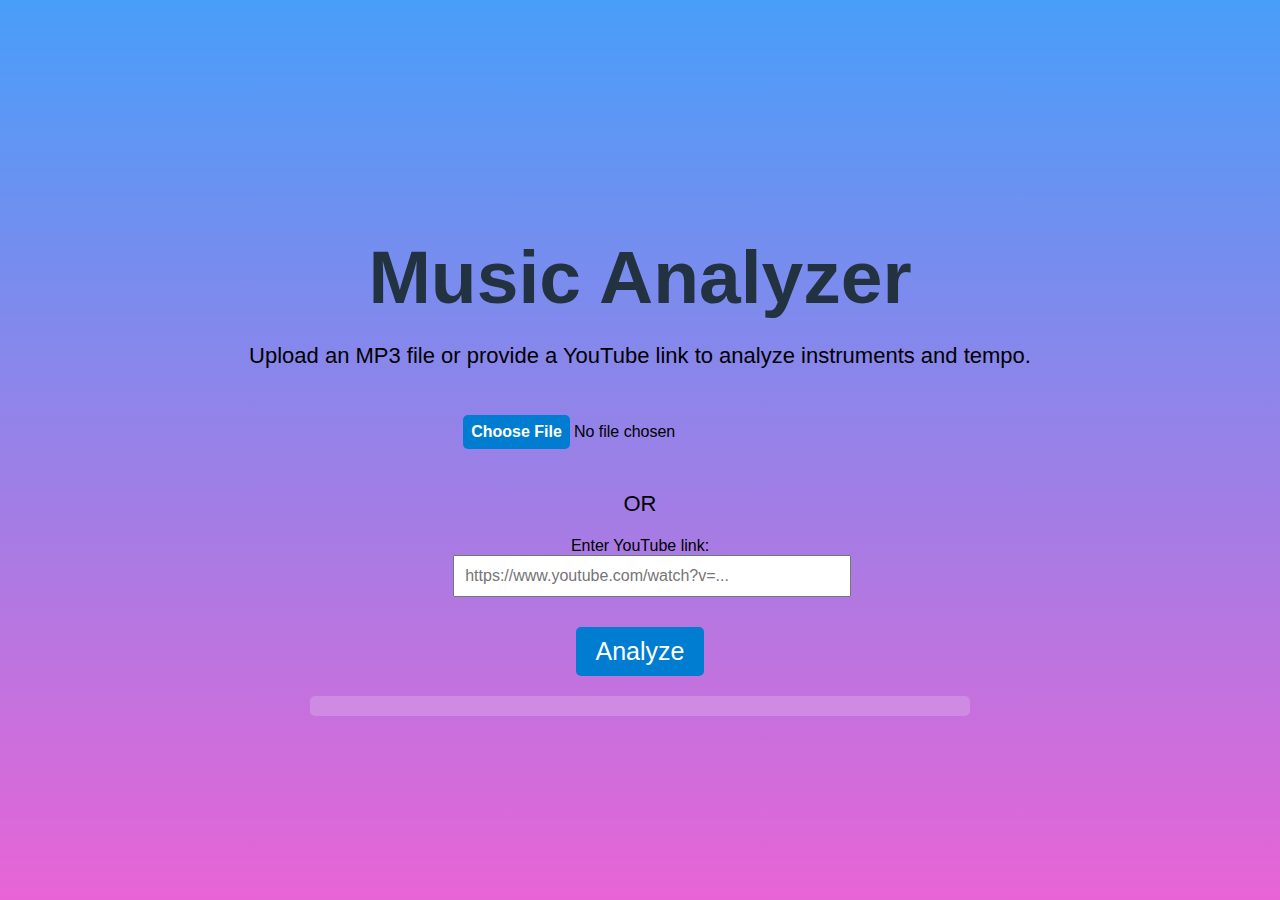
==== Templates/index.html @ b437ec96 "youtube link analyze" ====
<!DOCTYPE html>
<html lang="en">
<head>
    <meta charset="UTF-8">
    <meta name="viewport" content="width=device-width, initial-scale=1.0">
    <title>Music Analyzer</title>
    <link rel="stylesheet" href="/static/styles.css">
    <style>
        /* Add your CSS here */
        #loading {
            display: none;
            font-size: 1.2em;
            text-align: center;
            margin: 20px 0;
        }
        #loading-bar {
            width: 100%;
            background-color: #f3f3f3;
            border: 1px solid #ddd;
            border-radius: 5px;
            height: 20px;
            margin-top: 10px;
            position: relative;
        }
        #loading-bar span {
            display: block;
            height: 100%;
            background-color: #4caf50;
            width: 0;
            border-radius: 5px;
            position: absolute;
            top: 0;
            left: 0;
            transition: width 0.4s;
        }
    </style>
</head>
<body>
    <h1>Music Analyzer</h1>
    <p>Upload an MP3 file or provide a YouTube link to analyze instruments and tempo.</p>

    <form id="uploadForm" enctype="multipart/form-data">
        <!-- Option 1: Upload file -->
        <div class="input-group">
            <input type="file" id="fileInput" name="file" accept="audio/*">
        </div>

        <p>OR</p>

        <!-- Option 2: YouTube link -->
        <div class="input-group">
            <label for="youtubeLink">Enter YouTube link:</label>
            <input type="url" id="youtubeLink" name="youtubeLink" placeholder="https://www.youtube.com/watch?v=...">
        </div>

        <div>
            <button type="submit">Analyze</button>
        </div>
    </form>

    <div id="loading">
        Loading...
        <div id="loading-bar">
            <span></span>
        </div>
    </div>
    <div id="results"></div>
    <div id="error" style="color: red;"></div>

    <script src="/static/app.js"></script>
</body>
</html>
---- static/styles.css ----
body { 
    font-family: Arial, sans-serif;
    margin: 0;
    padding: 0;
    background: linear-gradient(0deg, #e864d6 0%, #489ef9 100%);
    color: #000000;
    display: flex;
    flex-direction: column;
    align-items: center;
    justify-content: center;
    min-height: 100vh;
}

h1 {
    color: #233241;
    font-size: 75px;
    margin-bottom: 1px;
}

p {
    font-size: 22px;
    margin-bottom: 20px;
}

.input-group {
    margin-bottom: 20px; /* Přidání prostoru mezi skupinami */
}

#uploadForm {
    margin-top: 1rem;
    text-align: center;
}

input::file-selector-button {
    font-weight: bold;
    color: #fff;
    padding: 0.5em;
    background-color: #007dd1;
    border: none;
    border-radius: 5px;
    cursor: pointer;
    transition: transform 0.3s ease, background-color 0.3s ease; /* Přechod pro plynulý efekt */
}

input::file-selector-button:hover {
    background-color: #3734f3; /* Stejný hover efekt jako Analyze button */
    transform: scale(1.1); /* Zvětšení tlačítka */
}

input[type="file"], input[type="url"] {
    margin-bottom: 10px; /* Přidání spodního prostoru pod vstupy */
    width: 100%; 
    padding: 10px;
    font-size: 16px;
}

button {
    background-color: #007dd1;
    color: white;
    padding: 10px 20px;
    border: none;
    cursor: pointer;
    font-size: 25px;
    border-radius: 5px;
    transition: transform 0.3s ease, background-color 0.3s ease; /* Přechod pro plynulý efekt */
}

button:hover {
    background-color: #3734f3;
    transform: scale(1.1); /* Zvětšení tlačítka */
}

#results {
    margin-top: 20px;
    padding: 10px;
    background-color: #ffffff2f;
    border-radius: 5px;
    width: 50%;
    text-align: center;
}

#error {
    color: red;
}
#loadingContainer {
    margin-top: 20px;
    width: 50%;
    background-color: #e0e0e0;
    border-radius: 10px;
    overflow: hidden;
    height: 20px;
}

#loadingBar {
    width: 0%;
    height: 100%;
    background-color: #007dd1;
    transition: width 0.3s ease;
}

#loadingText {
    text-align: center;
    margin-top: 10px;
    font-size: 18px;
    color: #000;
}
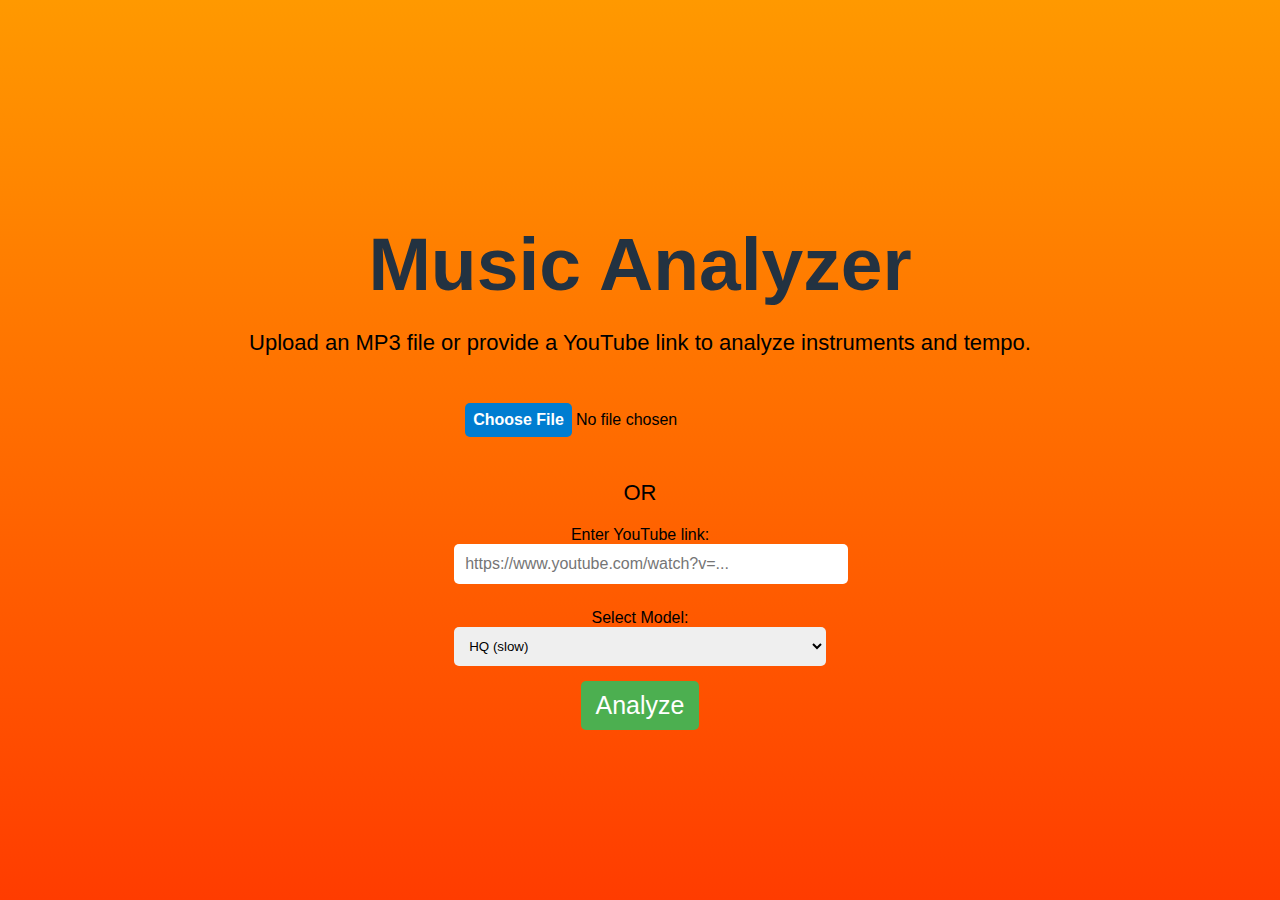
==== commit e10851e9: "Buttons change tries for loading" ====
--- a/Templates/index.html
+++ b/Templates/index.html
@@ -6,7 +6,6 @@
     <title>Music Analyzer</title>
     <link rel="stylesheet" href="/static/styles.css">
     <style>
-        /* Add your CSS here */
         #loading {
             display: none;
             font-size: 1.2em;
@@ -33,6 +32,26 @@
             left: 0;
             transition: width 0.4s;
         }
+        .input-group {
+            margin-bottom: 15px;
+        }
+        select, input[type="url"], input[type="file"] {
+            width: 100%;
+            padding: 10px;
+            border-radius: 5px;
+            border: 1px solid #dddddd00;
+        }
+        button {
+            padding: 10px 15px;
+            border: none;
+            border-radius: 5px;
+            background-color: #4caf50;
+            color: white;
+            cursor: pointer;
+        }
+        button:hover {
+            background-color: #45a049;
+        }
     </style>
 </head>
 <body>
@@ -40,17 +59,23 @@
     <p>Upload an MP3 file or provide a YouTube link to analyze instruments and tempo.</p>
 
     <form id="uploadForm" enctype="multipart/form-data">
-        <!-- Option 1: Upload file -->
         <div class="input-group">
             <input type="file" id="fileInput" name="file" accept="audio/*">
         </div>
 
         <p>OR</p>
 
-        <!-- Option 2: YouTube link -->
         <div class="input-group">
             <label for="youtubeLink">Enter YouTube link:</label>
             <input type="url" id="youtubeLink" name="youtubeLink" placeholder="https://www.youtube.com/watch?v=...">
+        </div>
+
+        <div class="input-group">
+            <label for="demucsModel">Select Model:</label>
+            <select id="demucsModel" name="demucsModel">
+                <option value="mdx_extra">HQ (slow)</option>
+                <option value="mdx_extra_q">Standard (fast)</option>
+            </select>
         </div>
 
         <div>
@@ -68,5 +93,38 @@
     <div id="error" style="color: red;"></div>
 
     <script src="/static/app.js"></script>
+    <script>
+        const form = document.getElementById('uploadForm');
+        form.addEventListener('submit', async function (event) {
+            event.preventDefault();
+
+            document.getElementById('loading').style.display = 'block';
+            let progressBar = document.getElementById('loading-bar').querySelector('span');
+            progressBar.style.width = '0'; // Reset progress bar
+
+            const formData = new FormData(form);
+            const response = await fetch('/analyze', {
+                method: 'POST',
+                body: formData
+            });
+
+            if (response.ok) {
+                const interval = setInterval(async () => {
+                    const progressResponse = await fetch('/progress');
+                    const progressData = await progressResponse.json();
+                    progressBar.style.width = progressData.progress + '%';
+
+                    if (progressData.progress === 100) {
+                        clearInterval(interval);
+                        window.location.href = '/results';
+                    }
+                }, 1000);  // Check every second
+            } else {
+                const errorData = await response.json();
+                document.getElementById('error').innerText = errorData.error;
+                document.getElementById('loading').style.display = 'none'; // Hide loading on error
+            }
+        });
+    </script>
 </body>
 </html>
--- a/static/styles.css
+++ b/static/styles.css
@@ -2,7 +2,7 @@
     font-family: Arial, sans-serif;
     margin: 0;
     padding: 0;
-    background: linear-gradient(0deg, #e864d6 0%, #489ef9 100%);
+    background: linear-gradient(0deg, #ff3c00 0%, #ff9900 100%);
     color: #000000;
     display: flex;
     flex-direction: column;
@@ -70,14 +70,6 @@
     transform: scale(1.1); /* Zvětšení tlačítka */
 }
 
-#results {
-    margin-top: 20px;
-    padding: 10px;
-    background-color: #ffffff2f;
-    border-radius: 5px;
-    width: 50%;
-    text-align: center;
-}
 
 #error {
     color: red;
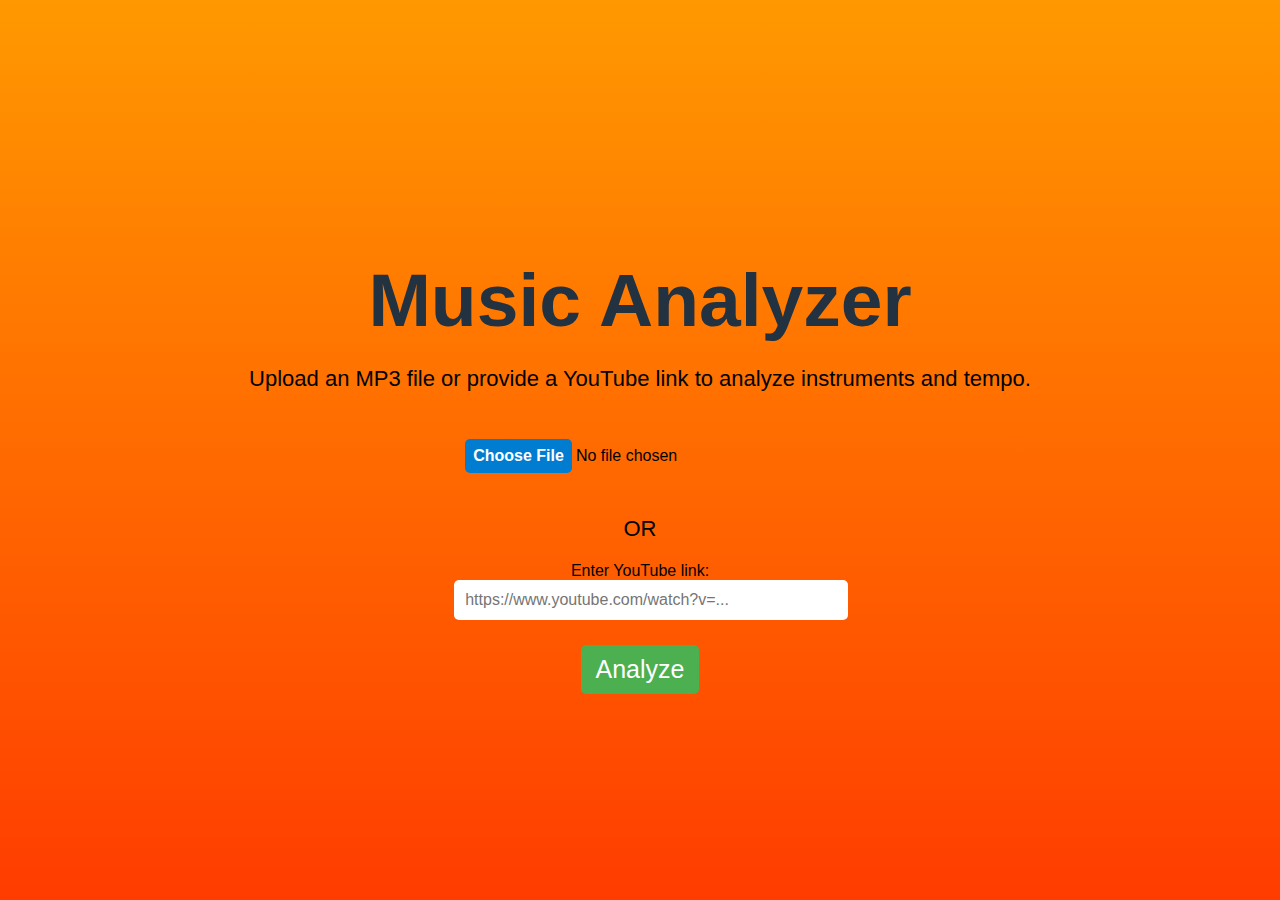
==== commit 7be802ab: "deleted choose model" ====
--- a/Templates/index.html
+++ b/Templates/index.html
@@ -70,14 +70,6 @@
             <input type="url" id="youtubeLink" name="youtubeLink" placeholder="https://www.youtube.com/watch?v=...">
         </div>
 
-        <div class="input-group">
-            <label for="demucsModel">Select Model:</label>
-            <select id="demucsModel" name="demucsModel">
-                <option value="mdx_extra">HQ (slow)</option>
-                <option value="mdx_extra_q">Standard (fast)</option>
-            </select>
-        </div>
-
         <div>
             <button type="submit">Analyze</button>
         </div>
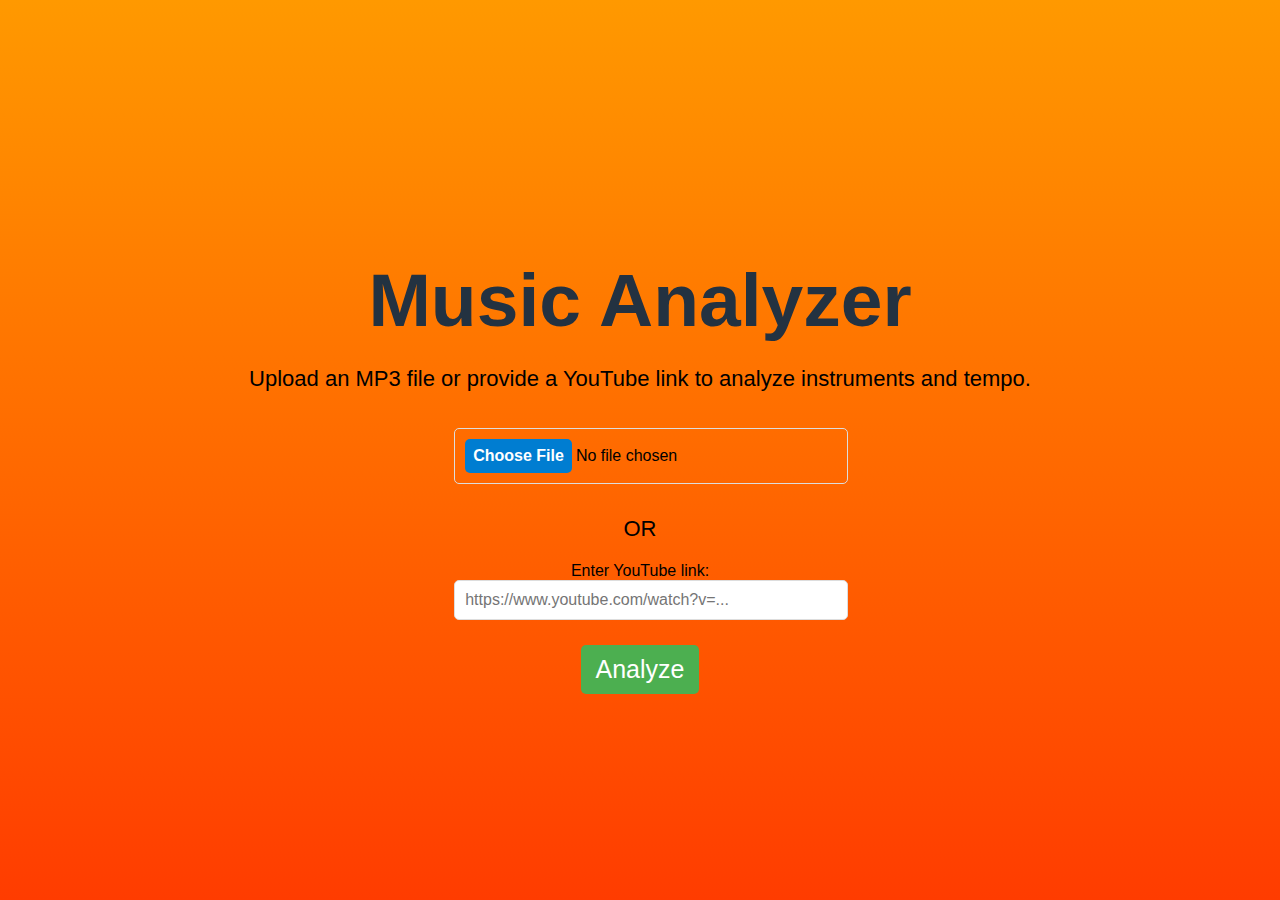
==== commit 61805e7b: "has final output however the sound controll bars aint doin anythin" ====
--- a/Templates/index.html
+++ b/Templates/index.html
@@ -39,7 +39,7 @@
             width: 100%;
             padding: 10px;
             border-radius: 5px;
-            border: 1px solid #dddddd00;
+            border: 1px solid #dddddd;
         }
         button {
             padding: 10px 15px;
@@ -51,6 +51,9 @@
         }
         button:hover {
             background-color: #45a049;
+        }
+        #error {
+            color: red;
         }
     </style>
 </head>
@@ -82,7 +85,7 @@
         </div>
     </div>
     <div id="results"></div>
-    <div id="error" style="color: red;"></div>
+    <div id="error"></div>
 
     <script src="/static/app.js"></script>
     <script>
@@ -101,16 +104,17 @@
             });
 
             if (response.ok) {
+                // Start progress tracking
                 const interval = setInterval(async () => {
-                    const progressResponse = await fetch('/progress');
+                    const progressResponse = await fetch('/progress'); // Assuming you have an endpoint for progress
                     const progressData = await progressResponse.json();
                     progressBar.style.width = progressData.progress + '%';
 
                     if (progressData.progress === 100) {
                         clearInterval(interval);
-                        window.location.href = '/results';
+                        window.location.href = '/results'; // Redirect to results page
                     }
-                }, 1000);  // Check every second
+                }, 1000); // Check every second
             } else {
                 const errorData = await response.json();
                 document.getElementById('error').innerText = errorData.error;
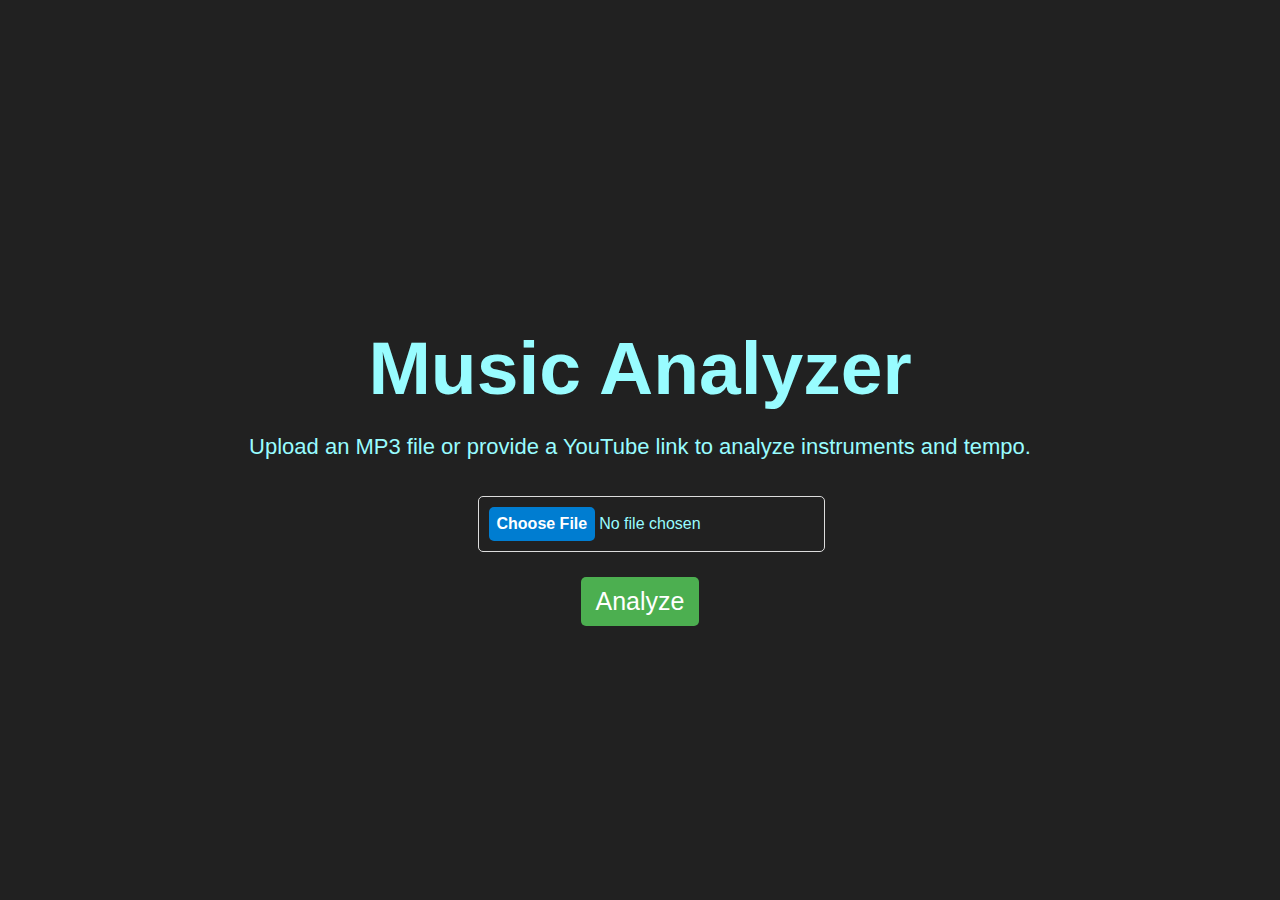
==== commit 67a1dcdd: "upravy" ====
--- a/Templates/index.html
+++ b/Templates/index.html
@@ -6,14 +6,22 @@
     <title>Music Analyzer</title>
     <link rel="stylesheet" href="/static/styles.css">
     <style>
-        #loading {
-            display: none;
-            font-size: 1.2em;
-            text-align: center;
-            margin: 20px 0;
+        body {
+            font-family: Arial, sans-serif;
+            margin: 0;
+            padding: 0;
+            background-color: #212121;
+            color: #98FCFF;
+            display: flex;
+            flex-direction: column;
+            align-items: center;
+            justify-content: center;
+            min-height: 100vh;
         }
-        #loading-bar {
-            width: 100%;
+
+        #loadingContainer {
+            display: none; /* Skrýt loading bar */
+            width: 50%; /* Šířka loading baru */
             background-color: #f3f3f3;
             border: 1px solid #ddd;
             border-radius: 5px;
@@ -21,26 +29,35 @@
             margin-top: 10px;
             position: relative;
         }
-        #loading-bar span {
+
+        #loadingBar {
             display: block;
             height: 100%;
             background-color: #4caf50;
             width: 0;
             border-radius: 5px;
-            position: absolute;
-            top: 0;
-            left: 0;
             transition: width 0.4s;
         }
+
+        #loadingText {
+            display: none; /* Skrýt text */
+            font-size: 1.2em;
+            text-align: center;
+            margin: 20px 0;
+            color: #98FCFF; /* Změnit barvu textu, aby byl viditelný */
+        }
+
         .input-group {
             margin-bottom: 15px;
         }
+
         select, input[type="url"], input[type="file"] {
             width: 100%;
             padding: 10px;
             border-radius: 5px;
             border: 1px solid #dddddd;
         }
+
         button {
             padding: 10px 15px;
             border: none;
@@ -49,9 +66,11 @@
             color: white;
             cursor: pointer;
         }
+
         button:hover {
             background-color: #45a049;
         }
+
         #error {
             color: red;
         }
@@ -63,26 +82,16 @@
 
     <form id="uploadForm" enctype="multipart/form-data">
         <div class="input-group">
-            <input type="file" id="fileInput" name="file" accept="audio/*">
+            <input type="file" id="fileInput" name="file" accept="audio/*" required>
         </div>
-
-        <p>OR</p>
-
-        <div class="input-group">
-            <label for="youtubeLink">Enter YouTube link:</label>
-            <input type="url" id="youtubeLink" name="youtubeLink" placeholder="https://www.youtube.com/watch?v=...">
-        </div>
-
         <div>
             <button type="submit">Analyze</button>
         </div>
     </form>
 
-    <div id="loading">
-        Loading...
-        <div id="loading-bar">
-            <span></span>
-        </div>
+    <div id="loadingText">Loading...</div> <!-- Skrýt text -->
+    <div id="loadingContainer">
+        <div id="loadingBar"></div>
     </div>
     <div id="results"></div>
     <div id="error"></div>
@@ -92,35 +101,36 @@
         const form = document.getElementById('uploadForm');
         form.addEventListener('submit', async function (event) {
             event.preventDefault();
-
-            document.getElementById('loading').style.display = 'block';
-            let progressBar = document.getElementById('loading-bar').querySelector('span');
-            progressBar.style.width = '0'; // Reset progress bar
-
+    
+            const loadingContainer = document.getElementById('loadingContainer');
+            const loadingText = document.getElementById('loadingText');
+            const progressBar = document.getElementById('loadingBar');
+    
+            loadingContainer.style.display = 'block'; 
+            loadingText.style.display = 'block'; 
+            progressBar.style.width = '0';
+    
             const formData = new FormData(form);
-            const response = await fetch('/analyze', {
-                method: 'POST',
-                body: formData
-            });
-
+            const response = await fetch('/analyze', { method: 'POST', body: formData });
+    
             if (response.ok) {
-                // Start progress tracking
                 const interval = setInterval(async () => {
-                    const progressResponse = await fetch('/progress'); // Assuming you have an endpoint for progress
+                    const progressResponse = await fetch('/progress');
                     const progressData = await progressResponse.json();
                     progressBar.style.width = progressData.progress + '%';
-
-                    if (progressData.progress === 100) {
+    
+                    if (progressData.progress >= 100) {
                         clearInterval(interval);
-                        window.location.href = '/results'; // Redirect to results page
+                        window.location.href = '/results'; 
                     }
-                }, 1000); // Check every second
+                }, 1000);
             } else {
                 const errorData = await response.json();
                 document.getElementById('error').innerText = errorData.error;
-                document.getElementById('loading').style.display = 'none'; // Hide loading on error
+                loadingContainer.style.display = 'none'; 
+                loadingText.style.display = 'none'; 
             }
         });
-    </script>
+    </script>    
 </body>
 </html>
--- a/static/styles.css
+++ b/static/styles.css
@@ -2,8 +2,8 @@
     font-family: Arial, sans-serif;
     margin: 0;
     padding: 0;
-    background: linear-gradient(0deg, #ff3c00 0%, #ff9900 100%);
-    color: #000000;
+    background-color: #212121;
+    color: #98FCFF;
     display: flex;
     flex-direction: column;
     align-items: center;
@@ -12,7 +12,7 @@
 }
 
 h1 {
-    color: #233241;
+    color: #98FCFF;
     font-size: 75px;
     margin-bottom: 1px;
 }
@@ -70,13 +70,13 @@
     transform: scale(1.1); /* Zvětšení tlačítka */
 }
 
-
 #error {
     color: red;
 }
+
 #loadingContainer {
     margin-top: 20px;
-    width: 50%;
+    width: 30%;
     background-color: #e0e0e0;
     border-radius: 10px;
     overflow: hidden;
@@ -87,7 +87,7 @@
     width: 0%;
     height: 100%;
     background-color: #007dd1;
-    transition: width 0.3s ease;
+    transition: width 0.5s ease;  /* Dlouhý přechod pro loading bar */
 }
 
 #loadingText {
@@ -96,3 +96,19 @@
     font-size: 18px;
     color: #000;
 }
+
+/* Responsive styling for smaller screens */
+@media (max-width: 600px) {
+    h1 {
+        font-size: 50px;  /* Menší velikost nadpisu pro mobily */
+    }
+
+    button {
+        font-size: 20px;  /* Menší velikost tlačítka pro mobily */
+        padding: 8px 16px;  /* Menší padding pro mobily */
+    }
+
+    input[type="file"], input[type="url"] {
+        font-size: 14px;  /* Menší font pro mobilní zařízení */
+    }
+}
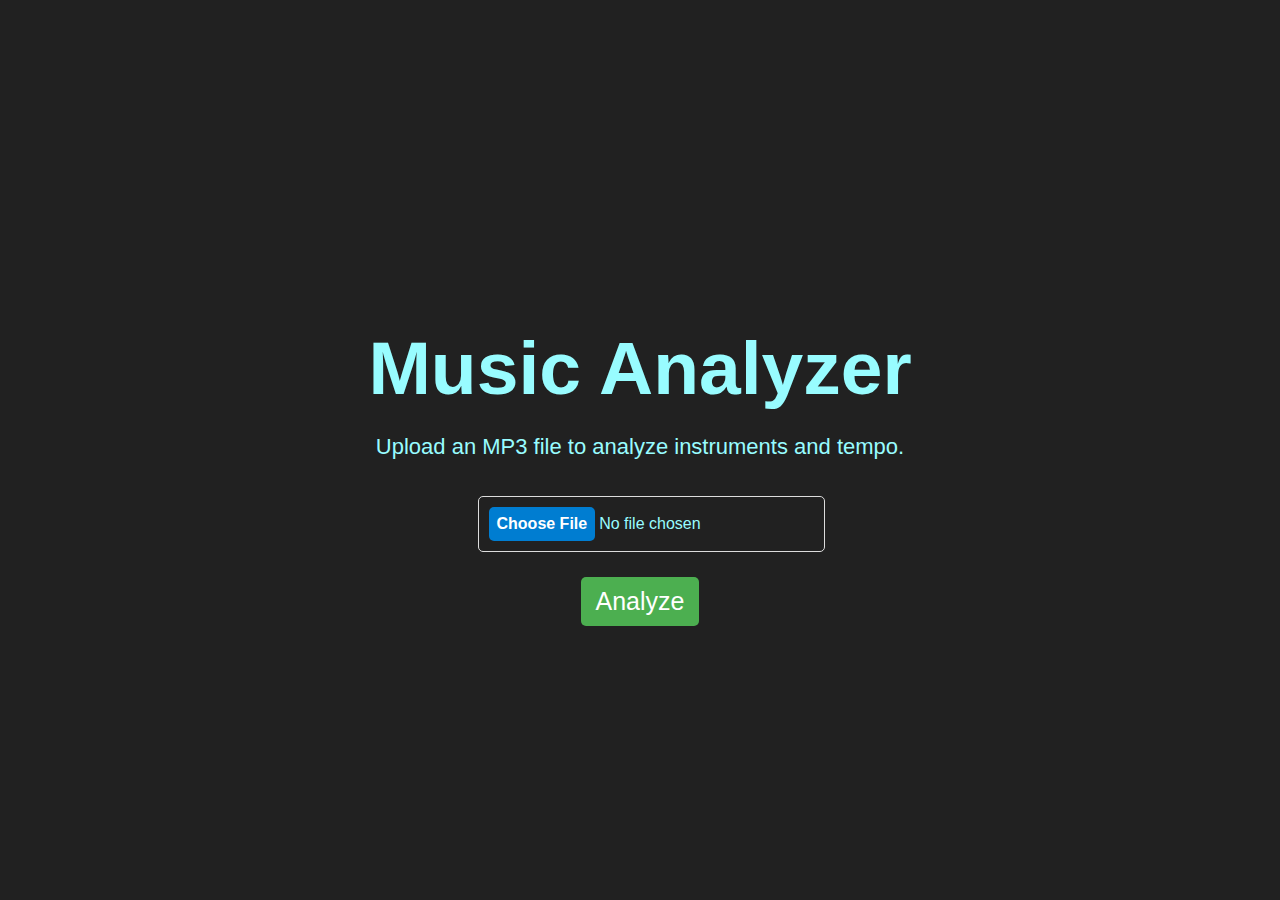
==== commit 3657d46a: "Finaly works" ====
--- a/Templates/index.html
+++ b/Templates/index.html
@@ -20,8 +20,8 @@
         }
 
         #loadingContainer {
-            display: none; /* Skrýt loading bar */
-            width: 50%; /* Šířka loading baru */
+            display: none;
+            width: 50%;
             background-color: #f3f3f3;
             border: 1px solid #ddd;
             border-radius: 5px;
@@ -40,11 +40,11 @@
         }
 
         #loadingText {
-            display: none; /* Skrýt text */
+            display: none;
             font-size: 1.2em;
             text-align: center;
             margin: 20px 0;
-            color: #98FCFF; /* Změnit barvu textu, aby byl viditelný */
+            color: #98FCFF;
         }
 
         .input-group {
@@ -78,7 +78,7 @@
 </head>
 <body>
     <h1>Music Analyzer</h1>
-    <p>Upload an MP3 file or provide a YouTube link to analyze instruments and tempo.</p>
+    <p>Upload an MP3 file to analyze instruments and tempo.</p>
 
     <form id="uploadForm" enctype="multipart/form-data">
         <div class="input-group">
@@ -89,7 +89,7 @@
         </div>
     </form>
 
-    <div id="loadingText">Loading...</div> <!-- Skrýt text -->
+    <div id="loadingText">Loading...</div>
     <div id="loadingContainer">
         <div id="loadingBar"></div>
     </div>
@@ -98,39 +98,16 @@
 
     <script src="/static/app.js"></script>
     <script>
-        const form = document.getElementById('uploadForm');
-        form.addEventListener('submit', async function (event) {
-            event.preventDefault();
-    
-            const loadingContainer = document.getElementById('loadingContainer');
-            const loadingText = document.getElementById('loadingText');
-            const progressBar = document.getElementById('loadingBar');
-    
-            loadingContainer.style.display = 'block'; 
-            loadingText.style.display = 'block'; 
-            progressBar.style.width = '0';
-    
-            const formData = new FormData(form);
-            const response = await fetch('/analyze', { method: 'POST', body: formData });
-    
-            if (response.ok) {
-                const interval = setInterval(async () => {
-                    const progressResponse = await fetch('/progress');
-                    const progressData = await progressResponse.json();
-                    progressBar.style.width = progressData.progress + '%';
-    
-                    if (progressData.progress >= 100) {
-                        clearInterval(interval);
-                        window.location.href = '/results'; 
-                    }
-                }, 1000);
-            } else {
-                const errorData = await response.json();
-                document.getElementById('error').innerText = errorData.error;
-                loadingContainer.style.display = 'none'; 
-                loadingText.style.display = 'none'; 
-            }
-        });
+        function checkProgress() {
+            fetch('/progress')
+            .then(response => response.json())
+            .then(data => {
+                document.getElementById('progressBar').value = data.progress;
+                if (data.progress === 100) {
+                    window.location.href = '/results';
+                }
+            });
+        }
     </script>    
 </body>
 </html>
